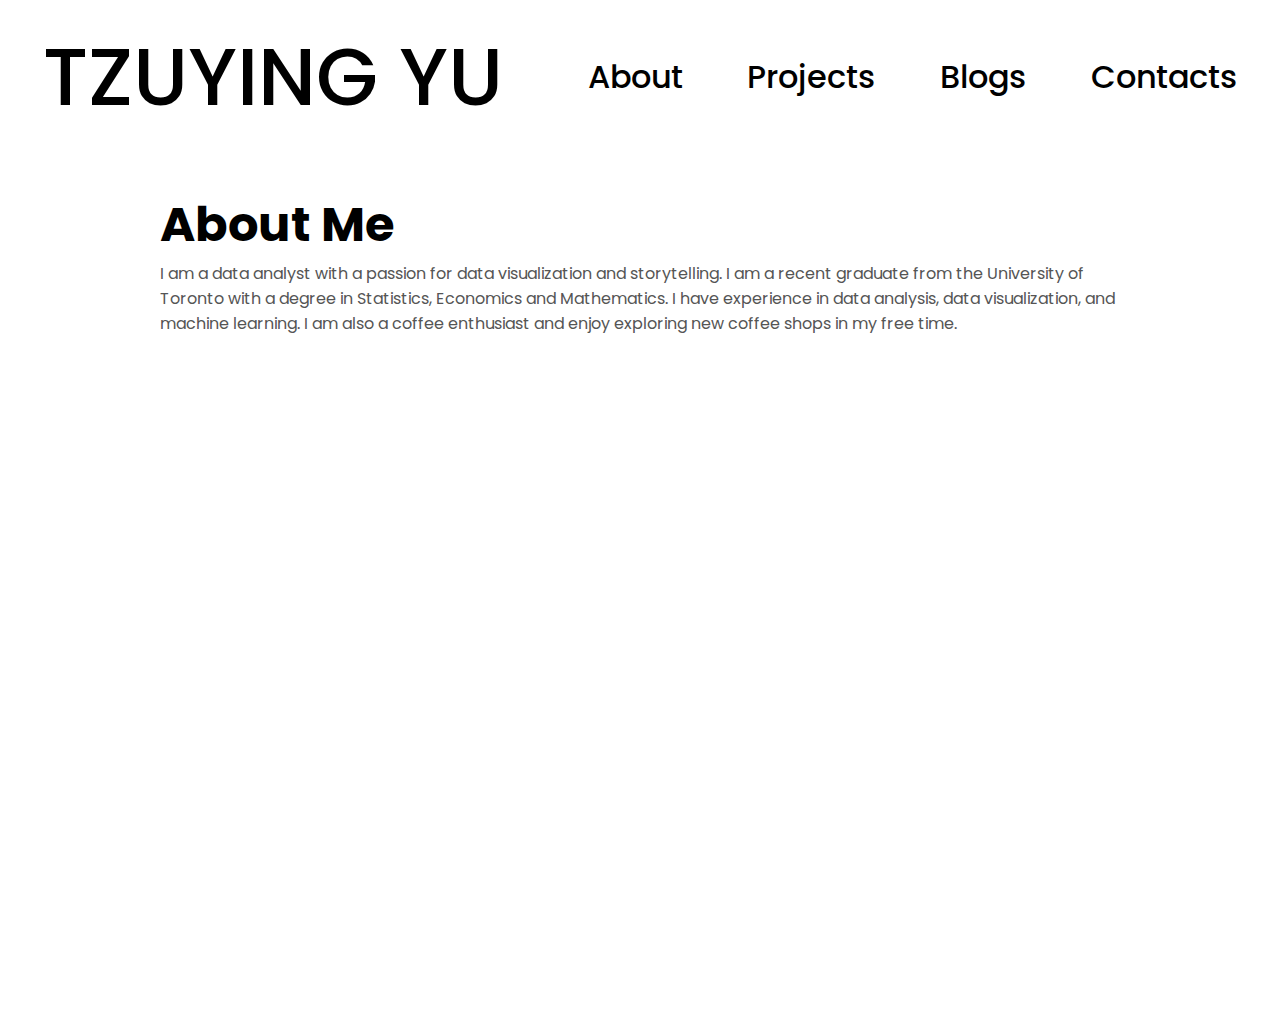
==== about.html @ c2bcb889 "new version" ====
<!DOCTYPE html>
<html lang="en">
    <head>
        <meta charset="UTF-8" />
        <meta http-equiv="X-UA-Compatible" content="IE-edge" />
        <meta name="viewport" content="width=device-width, initial-scale=1.0"  />
        <title>My Portfolio</title>
        <link rel="stylesheet" href="style.css" />
        <link rel="stylesheet" href="media.css" />
    </head>
    <body> 
        <nav id="desktop-nav">
            <div class="logo">
                <a href = "index.html">TZUYING YU</a>
            </div>
            <div>
                <ul class = "nav-links">
                    <li><a href="about.html">About</a></li>
                    <li><a href="projects.html">Projects</a></li>
                    <li><a href="blogs.html">Blogs</a></li>
                    <li><a href="contacts.html">Contacts</a></li>
                </ul>
            </div>
        </nav>
        <nav id = "hamburger-nav">
            <div class = "logo">Tzuying Yu</div>
            <div class = "hamburger-menu">
                <div class = "hamburger-icon" onclick = "toggleMenu()">
                    <span></span>
                    <span></span>
                    <span></span>
                </div>
                <div class  = "menu-links">
                    <li><a href="#about"onclick = "toggleMenu()">About</a></li>
                    <li><a href="#experience"onclick = "toggleMenu()">Experience</a></li>
                    <li><a href="#projects"onclick = "toggleMenu()">Projects</a></li>
                    <li><a href="#contacts"onclick = "toggleMenu()">Contacts</a></li>
                </div>
            </div>
        </nav>
        <section id="about">
            <h1 class ="title">About Me</h1>
                    <div class = "text-container">
                        <p>
                        I am a data analyst with a passion for data visualization and storytelling. 
                        I am a recent graduate from the University of Toronto with a degree in Statistics, Economics and Mathematics.
                        I have experience in data analysis, data visualization, and machine learning. 
                        I am also a coffee enthusiast and enjoy exploring new coffee shops in my free time.
                        </p>
                    </div>
        </section>
    </body>
---- style.css ----
/* General */


@import url('https://fonts.googleapis.com/css2?family=Poppins:wght@300;400;500;600&display=swap');


*{
    margin: 0;
    padding:0;
}

body{
    font-family : "Poppins", "sans-serif";
}

html{
    scroll-behavior: smooth;
}

p {
    color: rgb(85, 85, 85);
}

/*TRANSITION*/

a, .btn{
    transition: all 300ms ease;
}

/*Desktop Nav*/
nav{
    justify-content: space-around;
    align-items: center;
    height:17vh;
    display:flex;
}

.nav-links{
    gap: 4rem;
    list-style: none;
    font-size: 2rem;
    display: flex;
}

a{
    color: black;
    font-weight:450;
    text-decoration: none;
    text-decoration-color: white;
}

a:hover{
    color:blue;
    text-decoration:underline;
    text-underline-offset:0.75rem;
    text-decoration-color: grey;
}

.logo{
    font-size: 5rem;
    font-weight: 500;
}

.logo:hover{
    cursor: default;
}

/*HAMBURGER MENU*/

#hamburger-nav{
    display: none;
}

.hamburger-menu{
    position: relative;
    display: inline-block;
}

.hamburger-icon{
    display: flex;
    flex-direction: column;
    justify-content:space-between;
    height: 24px;
    width: 30px;
    cursor:pointer;
}

.hamburger-icon span{
    width : 100%;
    height:2px;
    background-color: black;
    transition: all 0.3 ease-in-out;
}

.menu-links{
    position:absolute;
    top:100%;
    right:0;
    background-color: white;
    width:fit-content;
    max-height:0;
    overflow:hidden;
    transition:all 0.3 ease-in-out;
}

.menu-links a {
    display:block;
    padding: 10px;
    text-align: center;
    font-size: 1.5rem;
    color: black;
    text-decoration: none;
    transition: all 0.3 ease-in-out;
}


.menu-links li {
    list-style: none;

}

.menu-links.open {
    max-height: 300px;

}

.hamburger-icon.open span:first-child{
    transform:rotate(45deg) translate(10px, 5px);
}
.hamburger-icon.open span:nth-child(2){
    opacity: 0;
}
.hamburger-icon.open span:last-child{
    transform:rotate(-45deg) translate(10px, -5px);
}

.hamburger-icon span:first-child {
    transform: none;
}
.hamburger-icon span:first-child {
    opacity: 1;
}
.hamburger-icon span:first-child {
    transform: none;
}


/* Section */

section{
    padding-top: 4vh;
    height: 96vh;
    margin: 0 10rem;
    box-sizing: border-box;
    min-height: fit-content;
}

.section-container {
    display: flex;  
}

/* Profile section */
#profile{
    display: flex;
    justify-content: center;
    gap: 17rem;
    height:70vh;
}

.section_pic-container{
    display: flex;
    height:500px;
    width: 500px;
    align-content: right;
}

.section_text {
    align-self: center;
    text-align: left;
}

.title{
    font-size: 3rem;
}

.section_text p {
    font-weight: 600;
    font-size: 2.5rem;
}


.section_text_color{
    text-align: left;
    font-size:1.75rem;
    color: blue;
}

.section_text_end{
    margin-block-end: 2rem;
}


#social-container{
    display:flex;
    justify-content: left;
    margin-top: 2rem;
    gap: 1rem;
}

/* Icon */

.icon{
    cursor:pointer;
    height: 2rem;
}

.icon_email{
    height: 2.2rem;
}


/* Button */
.btn-container {
    display: flex;
    justify-content: left;
    gap: 1rem;
}

.btn {
    font-weight: 600;
    transition: all 300ms ease;
    padding: 1rem;
    width: 8rem;
    border-radius: 2rem;
}

.btn-color-1,
.btn-color-2 {
    color: white;
    background-color:black;
}

.btn-color-1:hover,
.btn-color-2:hover {
    cursor:pointer;
    background-color: gainsboro;
}

.btn-container {
    gap: 1rem;
}


/* About Section */

#about {
    position: relative;
}

.about-container {
    gap: 2rem;
    margin-bottom: 2rem;
    margin-top: 0.2rem;
}

.about-details-container {
    justify-content: center;
    flex-direction: column;
}

.about-container, 
.about-details-container{
    display: flex;
}

.about-pic {
    border-radius: 2rem;
}

.arrow {
    position: absolute;
    right: -5rem;
    bottom: 2.5rem;
}

.details-container {
    padding: 2rem;
    flex: 1;
    background: white;
    border-radius: 2rem;
    border:rgb(246, 234, 211) 0.1rem solid;
    text-align: center;
}

.section-container {
    gap: 4rem;
    height: 60%;
}

.section_pic-container{
    height: 400px;
    width: 400px;
    margin: auto 0;
}

/*Experience Section*/

#experience {
    position: relative
}

.experience-sub-title {
    color: blue;
    font-weight: 600;
    font-size:1.75rem;
    margin-bottom:2rem;
}

.experience-details-container{
    display: flex;
    justify-content: center;
    flex-direction: column;
}

.article-container {
    display:flex;
    text-align: inital;
    flex-wrap: wrap;
    flex-direction: row;
    gap: 2.5rem;
    justify-content: space-around;
}

article {
    display: flex;
    width:10rem;
    justify-content: space-around;
    gap: 0.5rem;
}

article .icon{
    cursor:default
}

/* Projects Section*/


#projects {
    position: relative;
}

.color-container{
    border-color : rgb(163, 163,163);
    background: rgb(250, 250, 250)
}

.project-img{
    border-radius: 2rem;
    width:90%;
    height:90%
}

.project-title {
    margin: 1rem;
    color: black;
}

.project-btn {
    color: balck;
    border-color: rgb(123,123,123)
}


/* CONTACT */

#contact {
    display: flex;
    justify-content: center;
    flex-direction: column;
    height: 70vh;
}

.contact-info-upper-container {
    display:flex;
    justify-content: center;
    border-radius: 2rem;
    border: rgb(85, 85, 85) 0.1rem solid;
    border-color: rgb(163, 163,163);
    margin: 2rem auto;
    padding: 0.5rem;
}

.contact-info-container {
    display: flex;
    align-items: center;
    justify-content: center;
    gap: 0.5rem;
    margin: 1rem;
}

.contact-info-container p{
    font-size: larger;
}

.contact-icon {
    cursor: default;
}

.email-icon {
    height: 2.5rem;
}

/*footer section*/

footer{
    height: 26vh;
    margin: 0 1rem;
}

footer p {
    text-align: center;
}
---- media.css ----
@media screen and (max-width:1400px) {
    #profile {
        height: 83vh;
        margin-bottom: 6rem;
    }
    
   .about-container {
    flex-wrap: wrap;
   }
}

@media screen and (max-width:1200px) {
    #desktop-nav{
        display: none;
    }
    
    #hamburger-nav{
        display: flex;
    }  

    #experience,
    .experience-details-container{
        margin-top: 2rem;
    }
    #profile,
    .section-container {
        display: block;
    }

    .arrow {
        display: none;
    }

    section,
    .section-container {
        height: fit-content;
    }

    section{
        margin: 0,5%;
    }
    .section_pic-container {
        width: 275PX;
        height: 275px;
        margin: 0 auto 2rem;
    }
    .about-container {
        margin-top: 0;
    }
}

@media screen and (max-width:600) {
    #contact,
    footer {
        height: 40vh;
        margin-bottom: 0;
    }

    #profile {
        height: 83vh;
        margin-bottom: 0;
    }

    article {
        font-size: 1rem;
    }

    footer nav{
        height: fit-content;
        margin-bottom: 2rem;
    }

    .about-container,
    .contact-info-upper-container,
    .btn-container {
        flex-wrap: wrap;
    }
    .contact-info-container {
        margin: 0;
    }

    .contact-info-container p,
    .nav-links li a {
        font-size: 1rem;
    }

    .experience-sub-title{
        font-size: 1.25rem;
    }

    .logo{
        font-size: 1.5rem;
    }

    .nav-links {
        flex-direction: column;
        gap: 0.5rem;
        text-align: center;
    }

    .section_pic-container {
        width: auto;
        height: 46vw;
        justify-content: center;
    }
    .section_text_p2 {
        font-size: 1.22rem;

    }
    .title{
        font-size: 2rem;
    }
    .text-container {
        text-align: justify;
    }
}
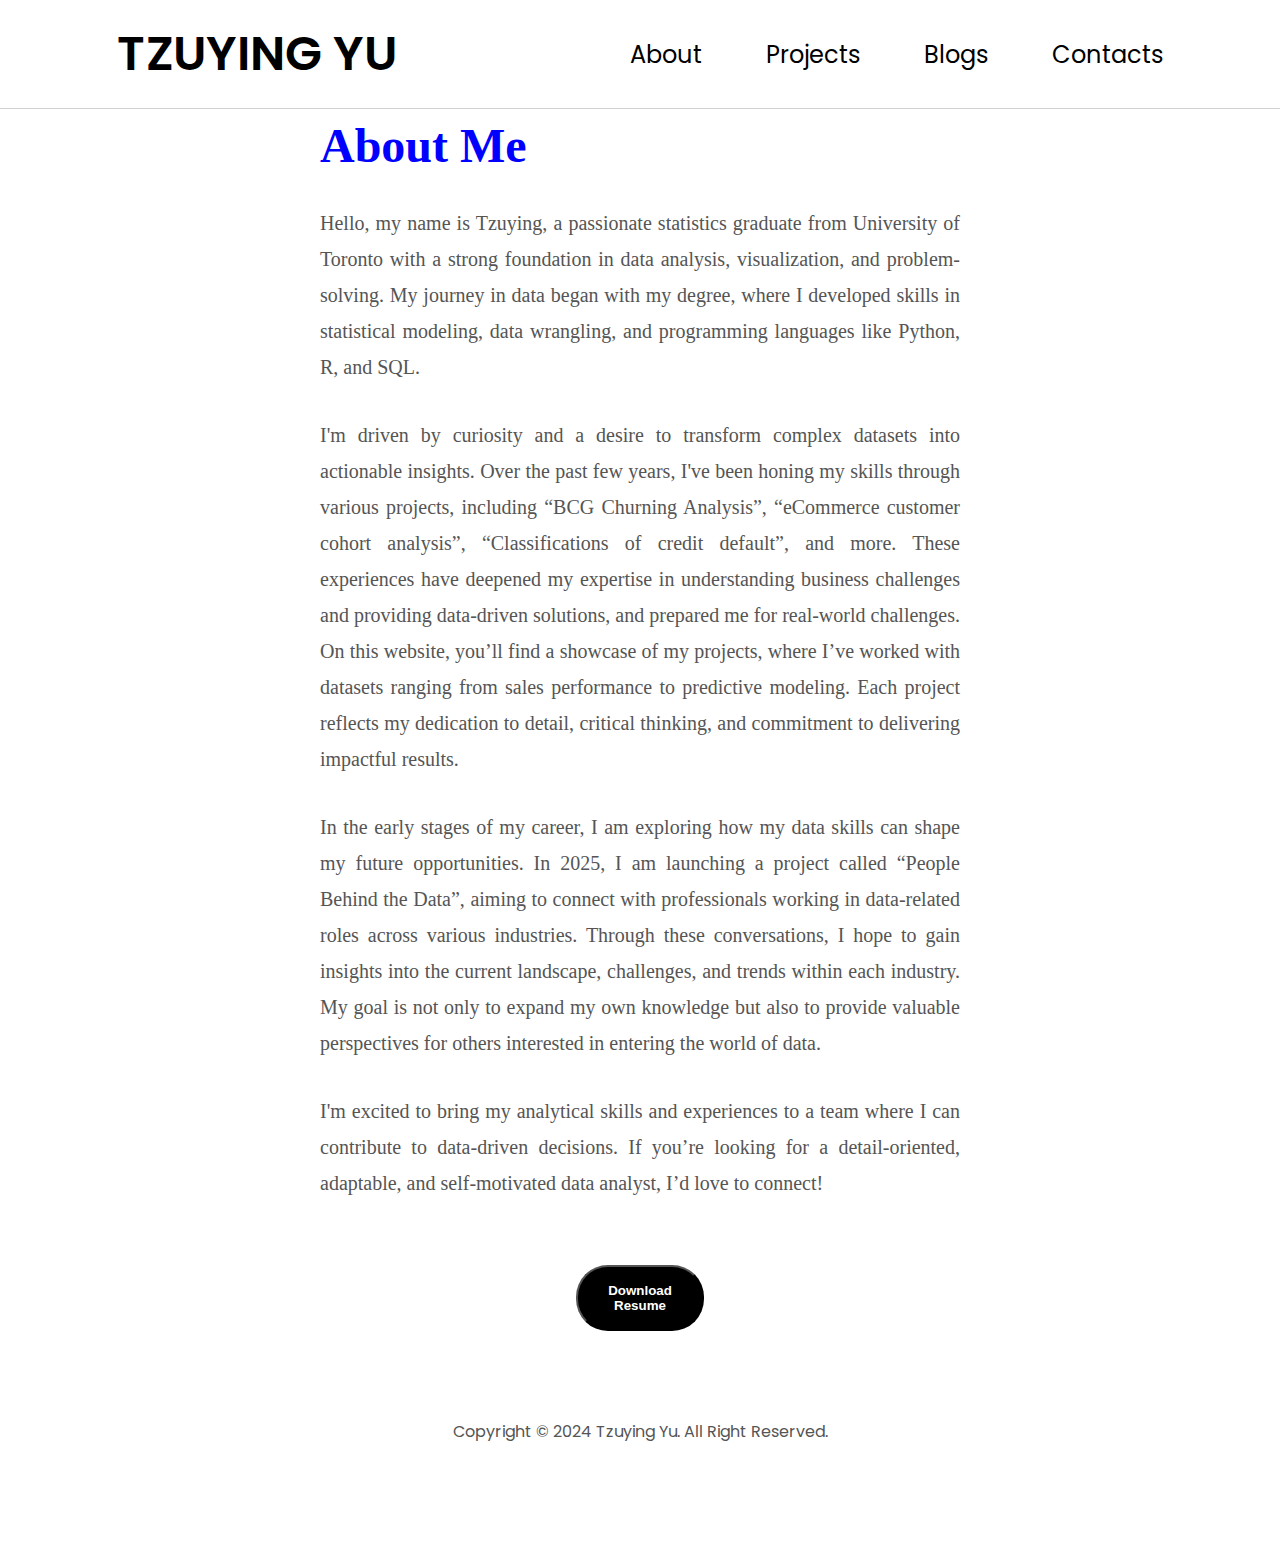
==== commit b2c48e04: "adding new pages" ====
--- a/about.html
+++ b/about.html
@@ -9,6 +9,7 @@
         <link rel="stylesheet" href="media.css" />
     </head>
     <body> 
+
         <nav id="desktop-nav">
             <div class="logo">
                 <a href = "index.html">TZUYING YU</a>
@@ -22,6 +23,7 @@
                 </ul>
             </div>
         </nav>
+
         <nav id = "hamburger-nav">
             <div class = "logo">Tzuying Yu</div>
             <div class = "hamburger-menu">
@@ -38,15 +40,41 @@
                 </div>
             </div>
         </nav>
+        
         <section id="about">
-            <h1 class ="title">About Me</h1>
-                    <div class = "text-container">
-                        <p>
-                        I am a data analyst with a passion for data visualization and storytelling. 
-                        I am a recent graduate from the University of Toronto with a degree in Statistics, Economics and Mathematics.
-                        I have experience in data analysis, data visualization, and machine learning. 
-                        I am also a coffee enthusiast and enjoy exploring new coffee shops in my free time.
-                        </p>
-                    </div>
+            <div class="about-container">
+                <h1 class ="title about-title">About Me</h1>                   
+                    <p>
+                        Hello, my name is Tzuying, a passionate statistics graduate from University of Toronto with a strong foundation in data analysis, visualization, and problem-solving.
+                        My journey in data began with my degree, where I developed skills in statistical modeling, data wrangling, and programming languages like Python, R, and SQL.
+                    </p>
+                    <p>
+                        I'm driven by curiosity and a desire to transform complex datasets into actionable insights. 
+                        Over the past few years, I've been honing my skills through various projects, including 
+                        “BCG Churning Analysis”, “eCommerce customer cohort analysis”, “Classifications of credit default”, and more. 
+                        These experiences have deepened my expertise in understanding business challenges and providing data-driven solutions, and prepared me for real-world challenges. 
+                        On this website, you’ll find a showcase of my projects, where I’ve worked with datasets ranging from sales performance to predictive modeling. 
+                        Each project reflects my dedication to detail, critical thinking, and commitment to delivering impactful results.
+                    </p>
+                    <p>
+                        In the early stages of my career, I am exploring how my data skills can shape my future opportunities. 
+                        In 2025, I am launching a project called “People Behind the Data”, aiming to connect with professionals working in data-related roles across various industries. 
+                        Through these conversations, I hope to gain insights into the current landscape, challenges, and trends within each industry. 
+                        My goal is not only to expand my own knowledge but also to provide valuable perspectives for others interested in entering the world of data.
+                    </p>
+                    <p>
+                        I'm excited to bring my analytical skills and experiences to a team where I can contribute to data-driven decisions. 
+                        If you’re looking for a detail-oriented, adaptable, and self-motivated data analyst, I’d love to connect!
+                    </p> 
+            </div>  
+            <div class = "btn-container-about">
+                <button class = "btn btn-color-1 btn-about" onclick="window.open('./assets/resume.pdf')">
+                    Download Resume</button>
+            </div>
         </section>
-    </body>+        <footer>
+            <p>Copyright &#169; 2024 Tzuying Yu. All Right Reserved.</p>
+        </footer>
+        <script src="scripts.js"></script> 
+    </body>
+</html>--- a/style.css
+++ b/style.css
@@ -31,20 +31,21 @@
 nav{
     justify-content: space-around;
     align-items: center;
-    height:17vh;
+    height:12vh;
     display:flex;
+    border-bottom:1px solid rgba(103,103,103, 0.3) ;
 }
 
 .nav-links{
     gap: 4rem;
     list-style: none;
-    font-size: 2rem;
+    font-size: 1.5rem;
     display: flex;
 }
 
 a{
     color: black;
-    font-weight:450;
+    font: weight 350;
     text-decoration: none;
     text-decoration-color: white;
 }
@@ -57,15 +58,15 @@
 }
 
 .logo{
-    font-size: 5rem;
-    font-weight: 500;
+    font-size: 3rem;
+    font-weight: 550;
 }
 
 .logo:hover{
     cursor: default;
 }
 
-/*HAMBURGER MENU*/
+/************ HAMBURGER MENU ***************/
 
 #hamburger-nav{
     display: none;
@@ -145,10 +146,9 @@
 }
 
 
-/* Section */
-
+/************ Section ***************/
 section{
-    padding-top: 4vh;
+    padding-top: 1vh;
     height: 96vh;
     margin: 0 10rem;
     box-sizing: border-box;
@@ -159,7 +159,8 @@
     display: flex;  
 }
 
-/* Profile section */
+
+/************ Profile Section ***************/
 #profile{
     display: flex;
     justify-content: center;
@@ -167,11 +168,12 @@
     height:70vh;
 }
 
-.section_pic-container{
+.section-pic-container{
     display: flex;
     height:500px;
     width: 500px;
-    align-content: right;
+    justify-content: center; 
+    padding-top: 5rem;
 }
 
 .section_text {
@@ -222,8 +224,8 @@
 /* Button */
 .btn-container {
     display: flex;
+    gap: 1rem;
     justify-content: left;
-    gap: 1rem;
 }
 
 .btn {
@@ -234,140 +236,110 @@
     border-radius: 2rem;
 }
 
-.btn-color-1,
-.btn-color-2 {
+
+
+.btn-color-1 {
     color: white;
     background-color:black;
 }
 
-.btn-color-1:hover,
-.btn-color-2:hover {
+.btn-color-1:hover{
     cursor:pointer;
     background-color: gainsboro;
 }
 
-.btn-container {
-    gap: 1rem;
-}
-
-
-/* About Section */
+
+
+
+/********** About Section ***********/
 
 #about {
     position: relative;
 }
 
 .about-container {
-    gap: 2rem;
-    margin-bottom: 2rem;
-    margin-top: 0.2rem;
-}
-
-.about-details-container {
+    margin:0 10rem;
+    max-width: 1400px;
+}
+
+.about-title {
+    color: blue;
+    font-family: Georgia, serif;
+}
+
+
+.about-container p{
+    line-height: 1.8;
+    text-align: justify;
+    font-size: 20px;
+    font-family: Georgia, serif;
+    margin: 2rem 0;
+
+}
+
+.btn-container-about{
+    display: flex;
     justify-content: center;
-    flex-direction: column;
-}
-
-.about-container, 
-.about-details-container{
-    display: flex;
-}
-
-.about-pic {
-    border-radius: 2rem;
-}
-
-.arrow {
-    position: absolute;
-    right: -5rem;
-    bottom: 2.5rem;
-}
-
-.details-container {
     padding: 2rem;
-    flex: 1;
-    background: white;
-    border-radius: 2rem;
-    border:rgb(246, 234, 211) 0.1rem solid;
-    text-align: center;
-}
-
-.section-container {
-    gap: 4rem;
-    height: 60%;
-}
-
-.section_pic-container{
-    height: 400px;
-    width: 400px;
-    margin: auto 0;
-}
-
-/*Experience Section*/
-
-#experience {
-    position: relative
-}
-
-.experience-sub-title {
-    color: blue;
-    font-weight: 600;
-    font-size:1.75rem;
-    margin-bottom:2rem;
-}
-
-.experience-details-container{
-    display: flex;
-    justify-content: center;
-    flex-direction: column;
-}
-
-.article-container {
-    display:flex;
-    text-align: inital;
-    flex-wrap: wrap;
-    flex-direction: row;
-    gap: 2.5rem;
-    justify-content: space-around;
-}
-
-article {
-    display: flex;
-    width:10rem;
-    justify-content: space-around;
-    gap: 0.5rem;
-}
-
-article .icon{
-    cursor:default
-}
-
-/* Projects Section*/
-
-
+}
+
+/********* Article Section *********/
+
+article{
+    display: flex;
+    height: 80vh;
+    padding-top: 1vh;
+    margin: 0 10rem;
+    box-sizing: border-box;
+}
+
+/************ Projects Section *************/
 #projects {
     position: relative;
-}
-
-.color-container{
-    border-color : rgb(163, 163,163);
-    background: rgb(250, 250, 250)
-}
-
-.project-img{
-    border-radius: 2rem;
-    width:90%;
-    height:90%
-}
-
-.project-title {
-    margin: 1rem;
-    color: black;
-}
-
-.project-btn {
-    color: balck;
-    border-color: rgb(123,123,123)
+    margin: 0 15rem;
+
+}
+
+.project-container {
+    display: flex;
+    min-height: fit-content;
+    box-sizing: border-box;
+    align-items: left;
+    margin: 0rem 10rem;
+    max-width: 1000px;
+}
+
+.project-title{
+    font-family: Georgia, serif;
+    padding: 2rem;
+}
+.project-list {
+    display:flex;
+    flex-direction: column;
+    gap: 2.5rem;
+}
+
+ul li .date {
+    display: inline-block;
+    width: 20rem;
+    text-align: right;
+    margin-right: 3rem;
+}
+
+li {
+    position: relative;
+    padding: 0;
+    list-style: none;
+}
+.date{
+    font-size:20px;
+    font-style: italic;
+    font-family:Geneva, Verdana, sans-serif;
+}
+a.project-list-name{
+    font-size: 25px;
+    display:inline;
+    text-wrap: wrap;
 }
 
 
@@ -375,46 +347,41 @@
 
 #contact {
     display: flex;
-    justify-content: center;
-    flex-direction: column;
-    height: 70vh;
-}
-
-.contact-info-upper-container {
-    display:flex;
-    justify-content: center;
-    border-radius: 2rem;
-    border: rgb(85, 85, 85) 0.1rem solid;
-    border-color: rgb(163, 163,163);
-    margin: 2rem auto;
-    padding: 0.5rem;
-}
-
-.contact-info-container {
-    display: flex;
-    align-items: center;
-    justify-content: center;
-    gap: 0.5rem;
-    margin: 1rem;
-}
-
-.contact-info-container p{
-    font-size: larger;
-}
-
-.contact-icon {
-    cursor: default;
-}
-
-.email-icon {
-    height: 2.5rem;
-}
+    max-height: 75vh;
+}
+
+.contact-container{
+    position: fixed;
+    top: 45%;
+    left: 50%;
+    transform: translate(-50%, -50%);
+}
+.contact-title{
+    text-align: center;
+    font-size: 4rem;
+}
+.email{
+    text-align: center;
+    font-size: 2rem;
+}
+.contact-social-container{
+    text-align: center;
+    margin-top: 2rem;
+    gap: 2rem;
+}
+
+.icon{
+    margin: 8px;
+    height: 50px;
+}
+
 
 /*footer section*/
 
 footer{
-    height: 26vh;
-    margin: 0 1rem;
+    height: 10vh;
+    margin: 3rem 1rem;
+    padding-top:0.5rem;
 }
 
 footer p {
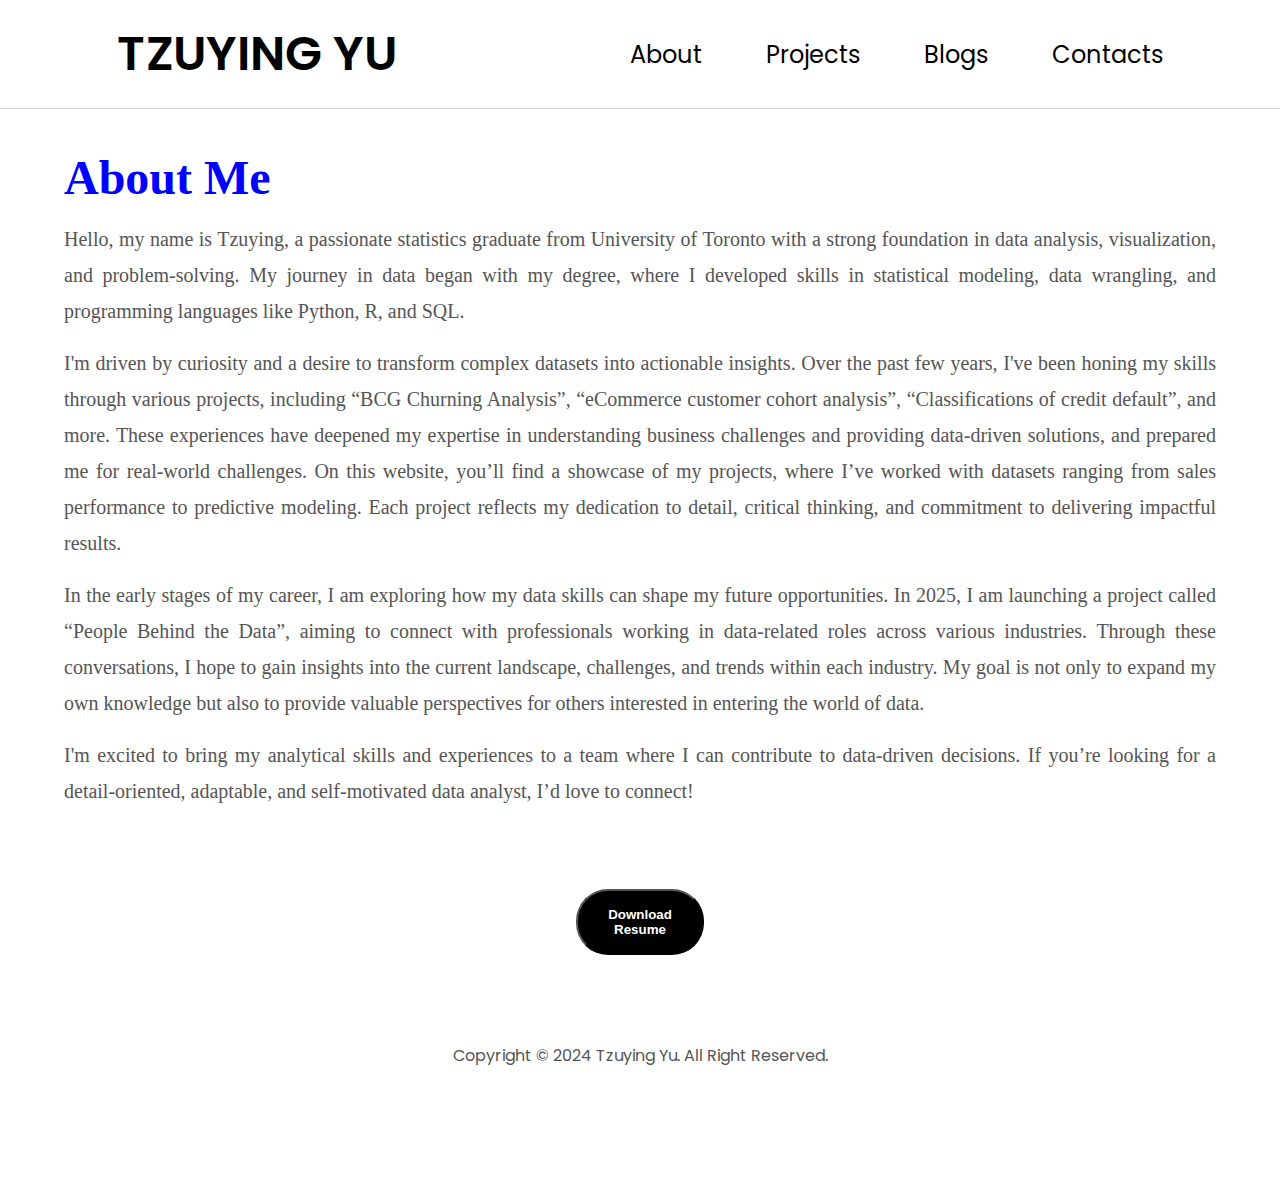
==== commit a2971435: "fixing some display bug on responsive web features" ====
--- a/about.html
+++ b/about.html
@@ -11,8 +11,8 @@
     <body> 
 
         <nav id="desktop-nav">
-            <div class="logo">
-                <a href = "index.html">TZUYING YU</a>
+            <div class = "logo">
+                <a href = "https://tzuying-yu-nicole.netlify.app/">TZUYING YU</a>
             </div>
             <div>
                 <ul class = "nav-links">
@@ -25,18 +25,22 @@
         </nav>
 
         <nav id = "hamburger-nav">
-            <div class = "logo">Tzuying Yu</div>
+            <div class = "logo">
+                <a href = "https://tzuying-yu-nicole.netlify.app/">TZUYING YU</a>
+            </div>
             <div class = "hamburger-menu">
                 <div class = "hamburger-icon" onclick = "toggleMenu()">
                     <span></span>
                     <span></span>
                     <span></span>
                 </div>
-                <div class  = "menu-links">
-                    <li><a href="#about"onclick = "toggleMenu()">About</a></li>
-                    <li><a href="#experience"onclick = "toggleMenu()">Experience</a></li>
-                    <li><a href="#projects"onclick = "toggleMenu()">Projects</a></li>
-                    <li><a href="#contacts"onclick = "toggleMenu()">Contacts</a></li>
+                <div class = "menu-links">
+                    <ul>
+                        <li><a href="about.html" onclick = "toggleMenu()">About</a></li>
+                        <li><a href="projects.html" onclick = "toggleMenu()">Projects</a></li>
+                        <li><a href="blogs.html" onclick = "toggleMenu()">Blogs</a></li>
+                        <li><a href="contacts.html" onclick = "toggleMenu()">Contacts</a></li>
+                    </ul>
                 </div>
             </div>
         </nav>
--- a/style.css
+++ b/style.css
@@ -164,8 +164,14 @@
 #profile{
     display: flex;
     justify-content: center;
-    gap: 17rem;
-    height:70vh;
+    align-items: center;
+    gap: 2rem;  /* Space between picture and text */
+    max-width: 1200px;
+    margin: 0 auto;
+    padding: 2rem;
+    border: 2px ;  /* Or your preferred border color */
+    border-radius: 1rem;
+    margin-top: 3rem;  /* Space from nav */
 }
 
 .section-pic-container{
@@ -175,17 +181,25 @@
     justify-content: center; 
     padding-top: 5rem;
 }
-
-.section_text {
+section-pic-container img {
+    width: 100%;
+    height: auto;
+    object-fit: cover;
+    border-radius: 50%;  /* If you want circular image */
+}
+
+.section-text {
     align-self: center;
     text-align: left;
+    padding: 2rem;
+    margin-top: 3rem;
 }
 
 .title{
     font-size: 3rem;
 }
 
-.section_text p {
+.section-text p {
     font-weight: 600;
     font-size: 2.5rem;
 }
@@ -255,11 +269,13 @@
 
 #about {
     position: relative;
+    margin: 0 auto;
 }
 
 .about-container {
-    margin:0 10rem;
-    max-width: 1400px;
+    width: 90%;
+    margin: 0 auto;
+    padding: 2rem;
 }
 
 .about-title {
@@ -273,7 +289,7 @@
     text-align: justify;
     font-size: 20px;
     font-family: Georgia, serif;
-    margin: 2rem 0;
+    margin: 1rem 0;
 
 }
 
@@ -347,14 +363,15 @@
 
 #contact {
     display: flex;
-    max-height: 75vh;
+    min-height: 75vh;
+    justify-content: center;
+    align-items: center;
 }
 
 .contact-container{
-    position: fixed;
-    top: 45%;
-    left: 50%;
-    transform: translate(-50%, -50%);
+    max-width: 1000px;
+    width: 80%;
+    padding: 2 rem;
 }
 .contact-title{
     text-align: center;
--- a/media.css
+++ b/media.css
@@ -7,9 +7,12 @@
    .about-container {
     flex-wrap: wrap;
    }
+   .gallery-container {
+    grid-template-columns: repeat(4, 1fr);  /* 2 cards per row on medium screens */
+}
 }
 
-@media screen and (max-width:1200px) {
+@media screen and (max-width:1000px) {
     #desktop-nav{
         display: none;
     }
@@ -17,7 +20,18 @@
     #hamburger-nav{
         display: flex;
     }  
-
+    .menu-links {
+        position: absolute;
+        z-index: 100; 
+    }
+    .menu-links a{
+        position: relative;
+        z-index: 101;
+        pointer-events: auto;
+    }
+    .hamburger-menu {
+        pointer-events: auto;  /* Ensure clicks pass through */
+    }
     #experience,
     .experience-details-container{
         margin-top: 2rem;
@@ -47,9 +61,12 @@
     .about-container {
         margin-top: 0;
     }
+    .gallery-container {
+        grid-template-columns: repeat(3, 1fr);  /* 2 cards per row on medium screens */
+    }
 }
 
-@media screen and (max-width:600) {
+@media screen and (max-width:768px) {
     #contact,
     footer {
         height: 40vh;
@@ -57,8 +74,21 @@
     }
 
     #profile {
-        height: 83vh;
-        margin-bottom: 0;
+        flex-direction: column;
+        text-align: center;
+        margin: 2rem;
+        padding: 1rem;
+        align-items: center;
+    }
+    .section-pic-container {
+        max-width: 200px; 
+        flex: 1;
+        justify-content: center;
+    }
+    
+    .section-text {
+        flex: 1;
+        max-width: 500px;  /* Adjust as needed */
     }
 
     article {
@@ -71,7 +101,6 @@
     }
 
     .about-container,
-    .contact-info-upper-container,
     .btn-container {
         flex-wrap: wrap;
     }
@@ -83,6 +112,19 @@
     .nav-links li a {
         font-size: 1rem;
     }
+    .menu-links {
+        position: absolute;
+        z-index: 100; 
+    }
+    .menu-links a{
+        position: relative;
+        z-index: 101;
+        pointer-events: auto;
+    }
+    .hamburger-menu {
+        pointer-events: auto;  /* Ensure clicks pass through */
+    }
+
 
     .experience-sub-title{
         font-size: 1.25rem;
@@ -110,7 +152,34 @@
     .title{
         font-size: 2rem;
     }
+    .contact-container .email{
+        font-size: 1 rem;
+    }
     .text-container {
         text-align: justify;
     }
+    .gallery-container {
+        grid-template-columns: 1fr;  /* 2 cards per row on medium screens */
+    }
+    .contact-container {
+        width: 95%;
+        padding: 1rem;
+    }
+}
+@media screen and (max-width: 480px) {
+    .email {
+        font-size: 14px;
+        /* Optional: display email in multiple lines on very small screens */
+        display: flex;
+        flex-direction: column;
+    }
+    
+    /* Optional: split the label and email address */
+    .email::before {
+        display: block;
+        margin-bottom: 0.5rem;
+    }
+    .section-pic-container {
+        max-width: 20px;  /* Smallest size on phones */
+    }
 }